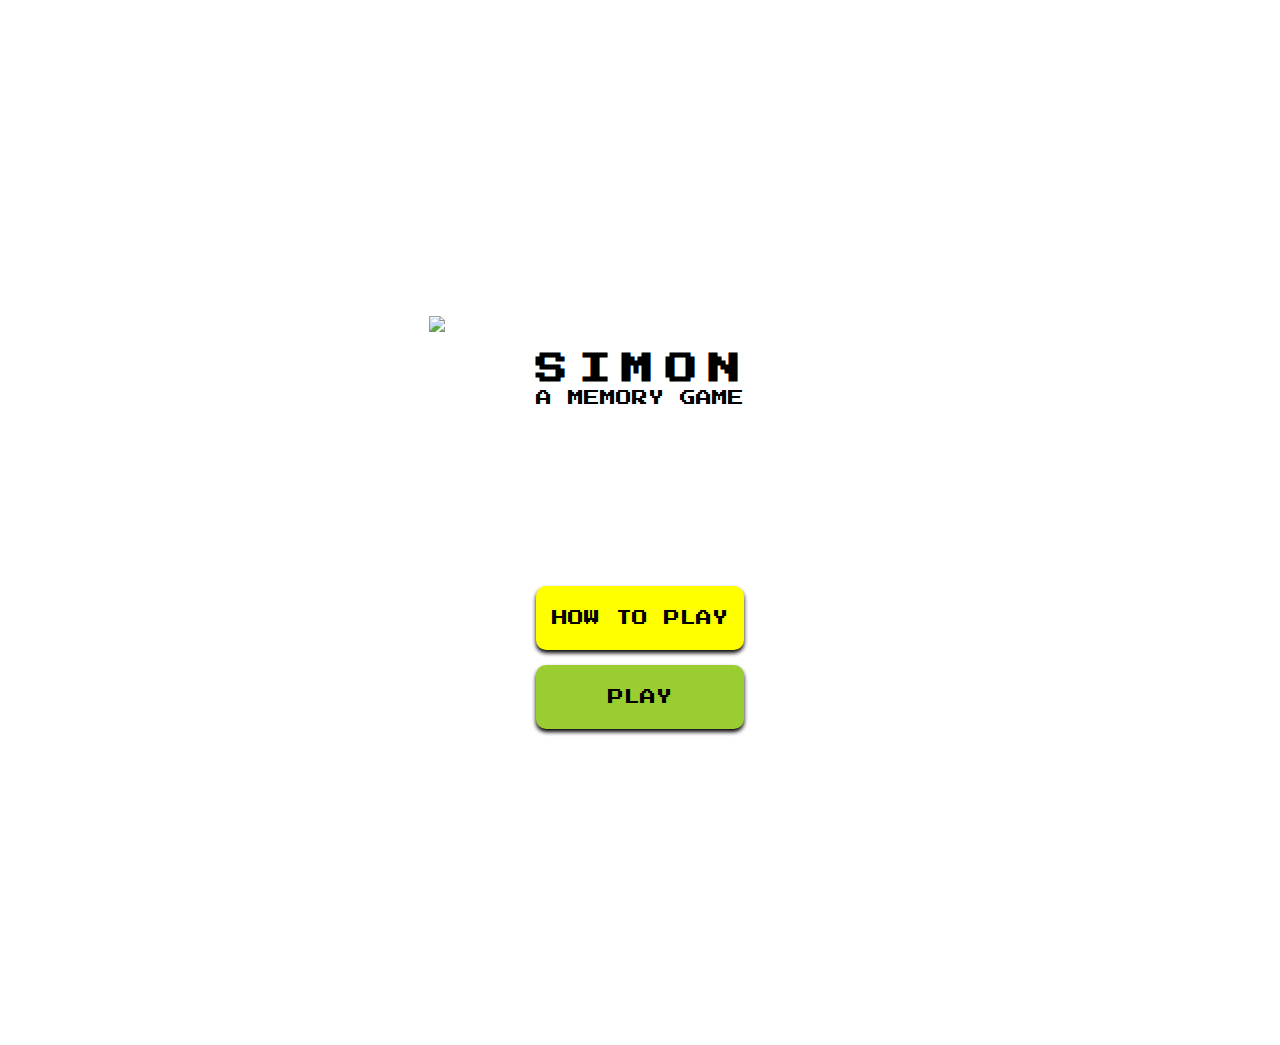
==== index.html @ 659f6a65 "add initial commit" ====
<!DOCTYPE html>
<html lang="en">
<head>
    <meta charset="UTF-8">
    <meta name="viewport" content="width=device-width, initial-scale=1.0">
    <title>Simon - A Memory Game</title>
    <link rel="stylesheet" href="./styles.css" />
    <link href="https://fonts.googleapis.com/css?family=Press+Start+2P" rel="stylesheet">
    <script src="./main.js" defer></script>
</head>
<body>
    <div class="splash" >
        <img class="logo" src="./images/logo.svg" />
        <h1 class="title" >SIMON</h1>
        <p class="desc" >A MEMORY GAME</p>
    </div>

    <div class="btn-container" >
        <button class="btn btn-how-to-play" >HOW TO PLAY</button>
        <button class="btn btn-play" >PLAY</button>
    </div>
</body>
</html>
---- styles.css ----
.splash {
    margin-top: 25%;
    display: flex;
    flex-direction: column;
    align-items: center;
}

.title {
    letter-spacing: 0.7rem;
    width: 13rem;
    font-family: 'Press Start 2P', cursive;
    margin-bottom: 0px;
}

.desc {
    width: 13rem;
    margin: 5px;
    font-family: 'Press Start 2P', cursive;
}

.logo {
    width: 33vw;
}

.btn-container {
    margin-top: 10rem;
    margin-bottom: 25%;
    display: flex;
    flex-direction: column;
    align-items: center;
}

.btn {
    border: none;
    box-shadow: 0 3px 4px 0 #000000;
    font-size: 1rem;
    height: 4rem;
    margin-top: 15px;
    width: 13rem;
    font-family: 'Press Start 2P', cursive;
    border-radius: 10px;
}

.btn-how-to-play {
    background-color: #ffff00;
}

.btn-play {
    background-color: yellowgreen;
    cursor: pointer;
}

.instructions-container {
    font-family: 'Press Start 2P', cursive;
    display: flex;
    flex-direction: column;
    align-items: center;
    width: 80%;
    margin-left: 10%;
}

.instructions-para {
    line-height: 20px;
}

.instructions-title {
    background-color: #ffff00;
    width: 100vw;
    padding: 20px 0px;
    text-align: center;
}
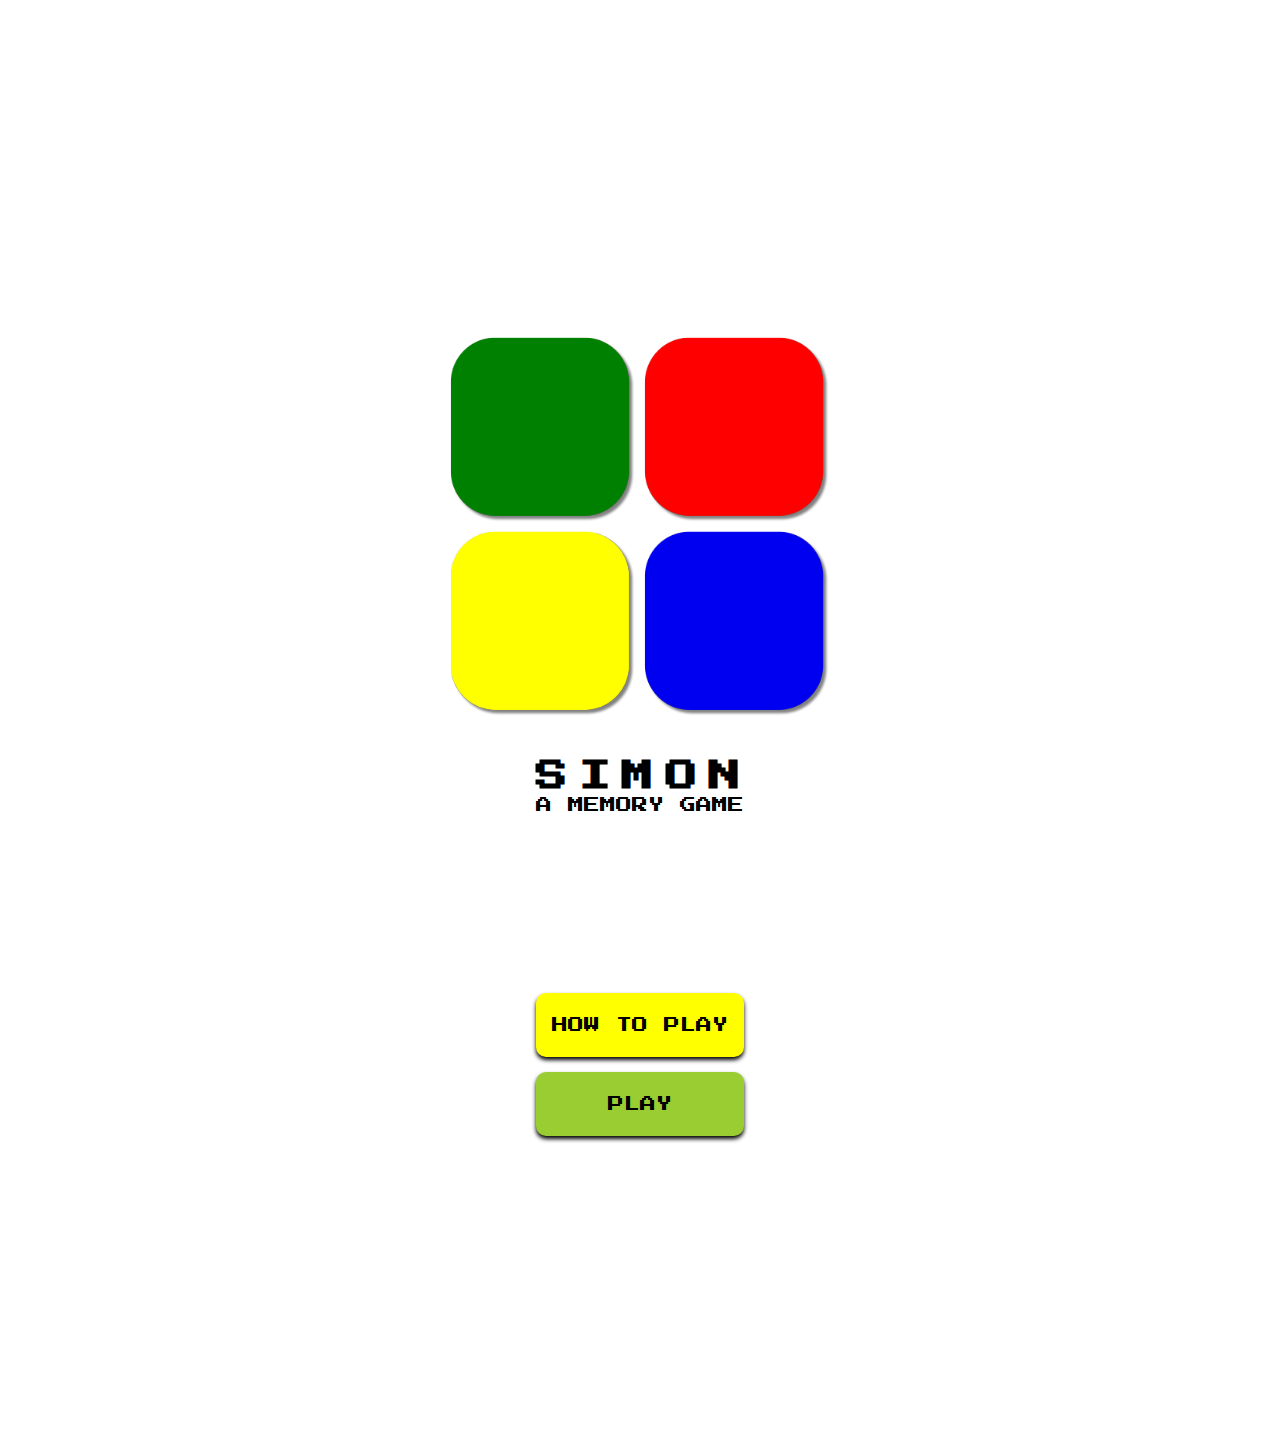
==== commit e697a7a4: "make changes to support pwa" ====
--- a/index.html
+++ b/index.html
@@ -5,6 +5,7 @@
     <meta name="viewport" content="width=device-width, initial-scale=1.0">
     <title>Simon - A Memory Game</title>
     <link rel="stylesheet" href="./styles.css" />
+    <link rel="manifest" href="./manifest.json" />
     <link href="https://fonts.googleapis.com/css?family=Press+Start+2P" rel="stylesheet">
     <script src="./main.js" defer></script>
 </head>
--- a/styles.css
+++ b/styles.css
@@ -60,10 +60,12 @@
 }
 
 .instructions-para {
-    line-height: 20px;
+    line-height: 17px;
 }
 
 .instructions-title {
+    margin-top: 0px;
+    padding-top: 0px;
     background-color: #ffff00;
     width: 100vw;
     padding: 20px 0px;
